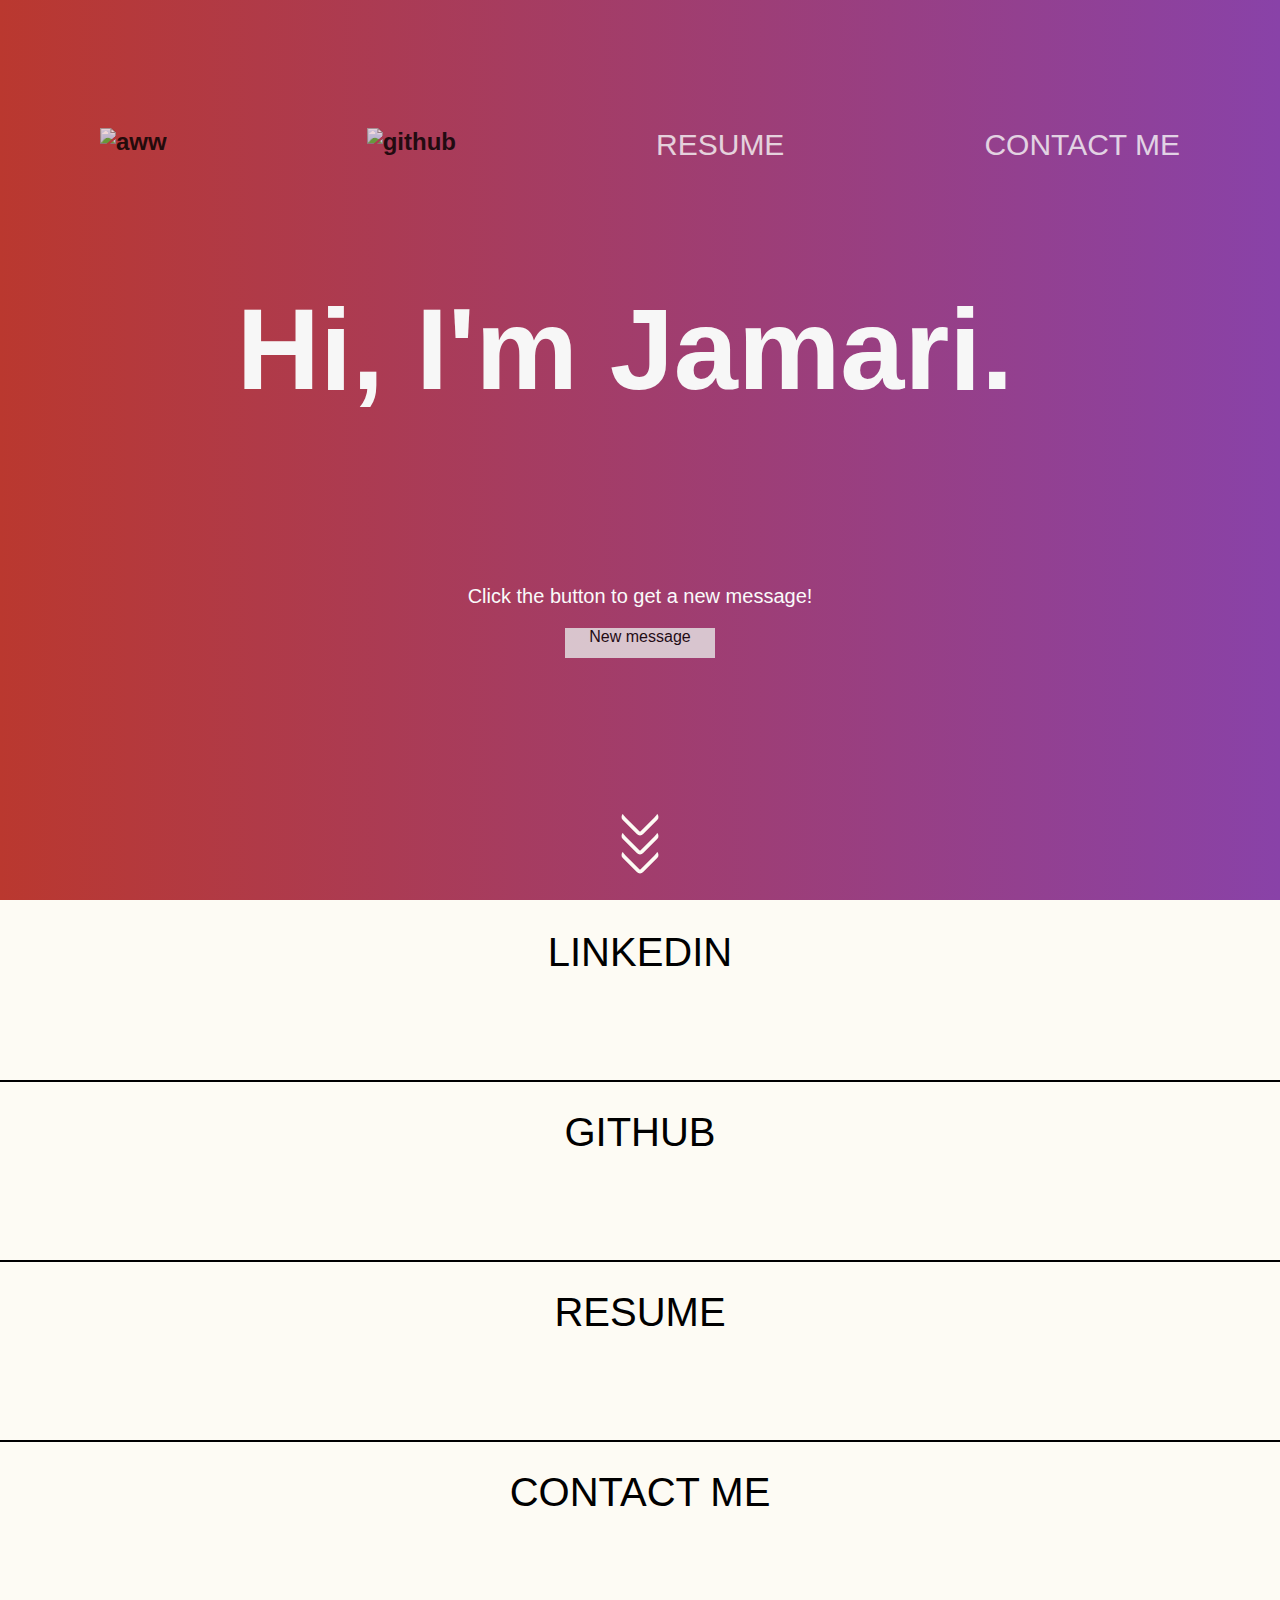
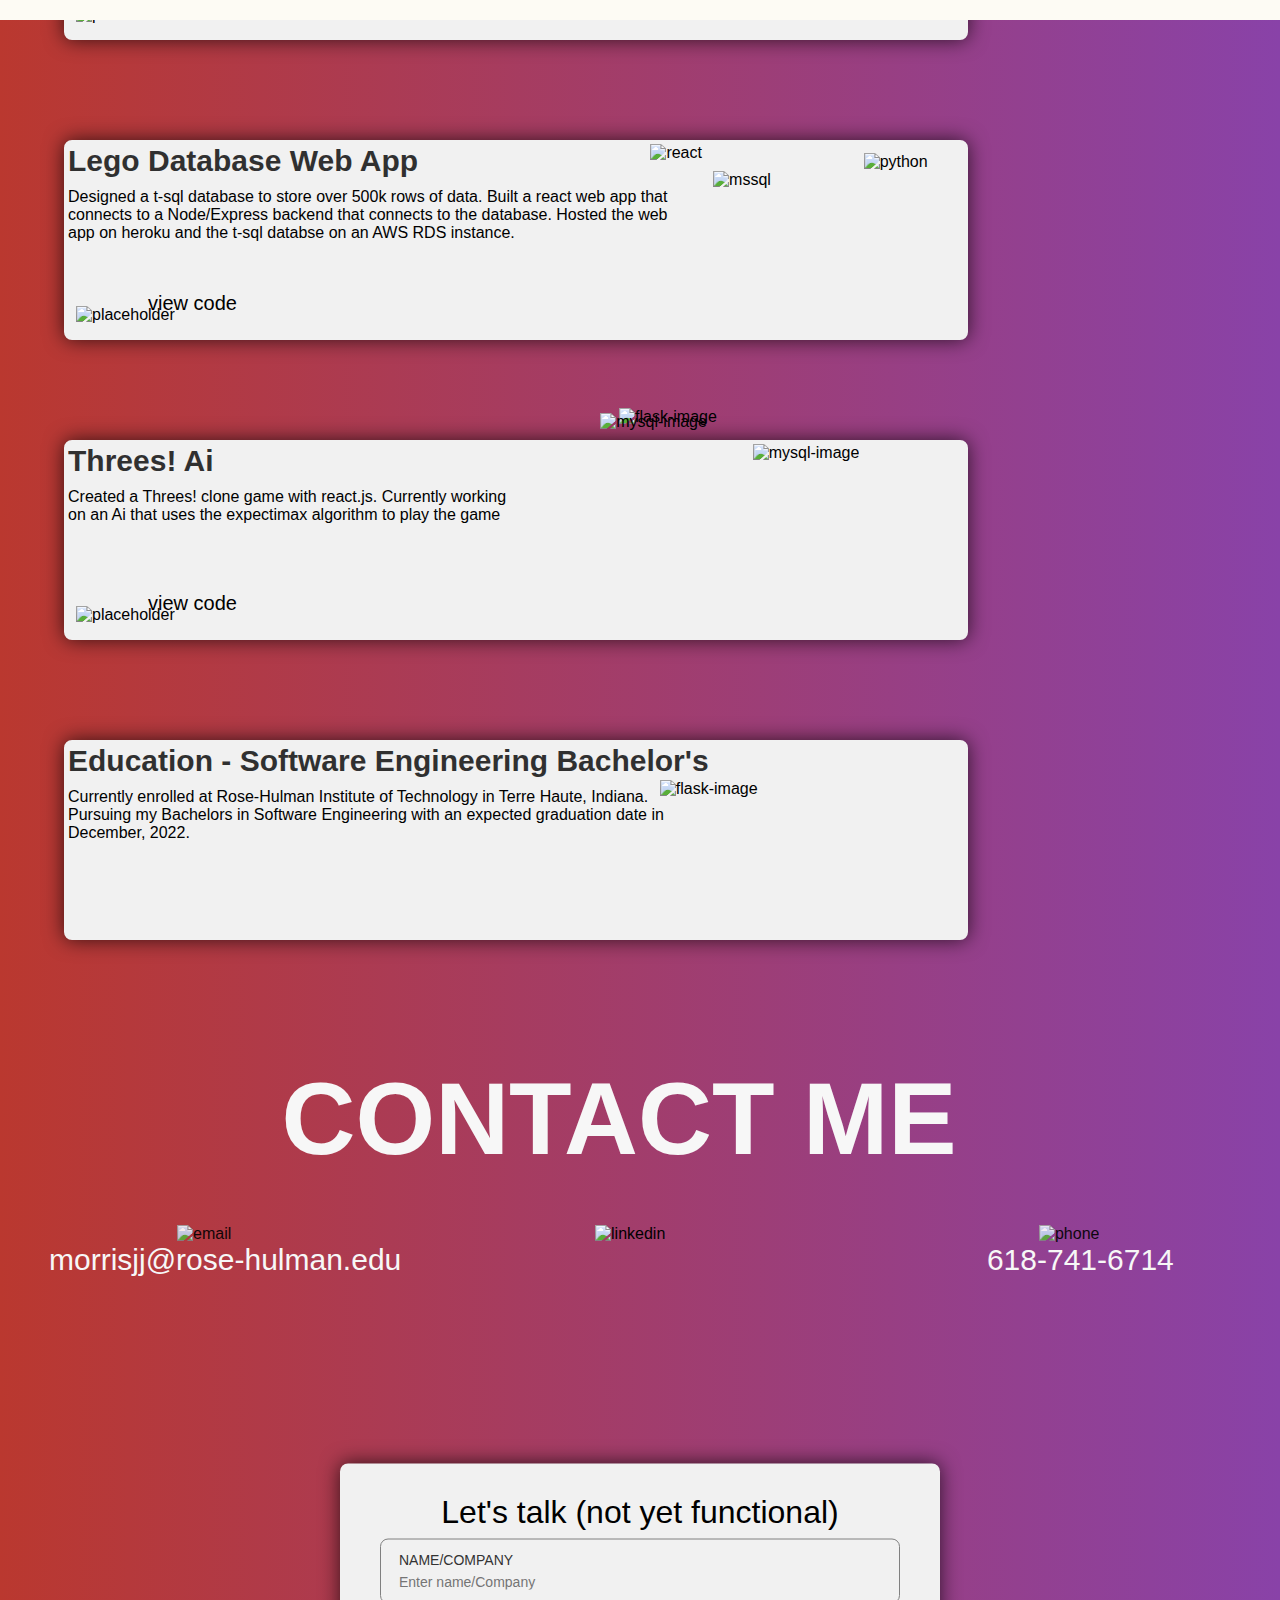
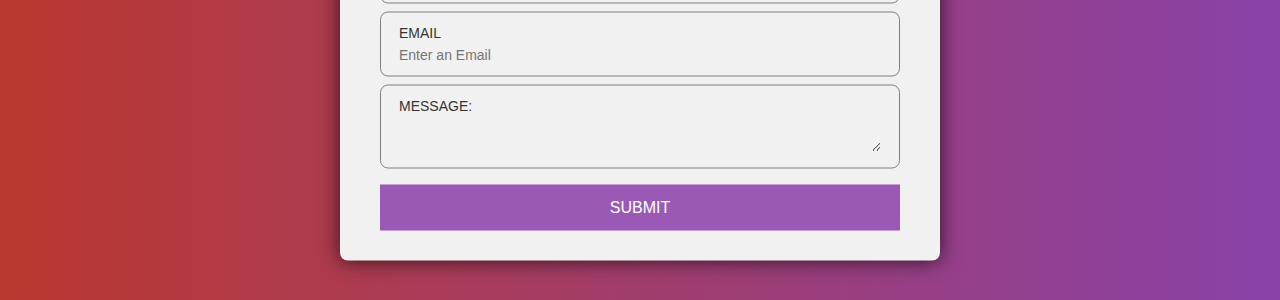
==== portfolio/src/main/webapp/index.html @ 1c82ca9f "Incomplete troubleshooting for js button" ====
<!DOCTYPE html>
<html lang="en">

<head>
    <meta charset="UTF-8">
    <meta name="viewport" content="width=device-width, initial-scale=1.0, shrink-to-fit=no">
    <link rel="stylesheet" href="styles.css">
    <script src="/scripts/floatingBoxAnimations.js" defer></script>
    <script src="scripts/randomMessage.js"></script>

    <title>Jamari Morrison</title>
</head>

<body>
    <div class="menu-btn">
        <div class="menu-btn__burger"></div>
    </div>
    <div class="nav-bar">
        <a href="https://www.linkedin.com/in/jamari-morrison-59247b194/">
            <div class="nav nav-linkedin">
                <h2>LINKEDIN</h2>
            </div>
        </a>
        <a href="https://github.com/RedCater">
            <div class="nav nav-github">
                <h2>GITHUB</h2>
            </div>
        </a>
        <a href="127.0.0.1:5500/CSSE232HW4">
            <div class="nav nav-resume">
                <h2>RESUME</h2>
            </div>
        </a>
        <a>
            <div class="nav nav-contact-me">
                <h2>CONTACT ME</h2>
            </div>
        </a>
        <div class="nav-line line-one"></div>
        <div class="nav-line line-two"></div>
        <div class="nav-line line-three"></div>
    </div>
    <div class="test-bar">
    </div>
    <h2 class="wrapper">
        <a href="https://www.linkedin.com/in/jamari-morrison-59247b194/" target="_blank"><img class="linkedin"
                src="/images/linkedin.png" alt="aww"></a>
        <a href="https://github.com/RedCater" target="_blank"><img class="github" src="/images/github.png" alt="github"></a>

        <a href="127.0.0.1:5500/CSSE232HW4"><span class="resume">RESUME</span></a>
        <a><span class="contactMe">CONTACT ME</span></a>
    </h2>

    <!-- Note: each list item is a floating box in the background -->
    <div class="animation-area">
        <div class="title">Hi, I'm Jamari.</div>
        <div  class="randomMessageDiv">
            <p id="random-message-txt" class="randomMessageTxt">Click the button to get a new message!</p> 
            <div class="randomMessageButton" onclick="randomizeMessage();">New message</div> 
        
        </div>

        <ul id="box-area">
            <li></li>
            <li></li>
            <li></li>
            <li></li>
            <li></li>
            <li></li>
            <li></li>
        </ul>
    </div>


    <div class="arrow">
        <span></span>
        <span></span>
        <span></span>

    </div>
    <div class="projects-title">What I've Done</div>
    <div class="projects">

        <div class="project project1">
            <div class="project-title">
                <h2>Lego Database Web App</h2>
            </div>
            <div class="project-text">
                Designed a t-sql database to store over 500k rows of data.
                Built a react web app that connects to a Node/Express backend that connects to the database.
                Hosted the web app on heroku and the t-sql databse on an AWS RDS instance.
            </div>


            <div class="project-code">
                <img class="proj1github" src="/images/black-github.png" alt="placeholder">
                <p>view code</p>
            </div>



            <div class="project1images">
                <img class="proj1react" src="/images/react-logo.png" alt="react">
                <img class="proj1mssql" src="/images/mssql-logo.png" alt="mssql">
                <img class="proj1python" src="/images/python-logo.png" alt="python">
            </div>
        </div>

        <div class="project project2">
            <div class="project-title">
                <h2>This Website!</h2>
            </div>
            <div class="project-text">
                Used HTML, CSS, and JavaScript to create this website's front-end from scratch,
                along with Python's Django framework for the website's back-end, and Heroku for hosting.
            </div>
            <a href="https://github.com/jamari-morrison/jamari-website">
                <div class="project-code">
                    <img class="proj1github" src="/images/black-github.png" alt="placeholder">
                    <p>view code</p>
                </div>
            </a>
            <div class="project2images">
                <img class="proj2django" src="/images/django-logo.png" alt="flask-image">
                <img class="proj2js" src="/images/js-logo.png" alt="mysql-image">
                <img class="proj2python" src="/images/python-logo.png" alt="python-image">
            </div>
        </div>

        <div class="project project3">
            <div class="project-title">
                <h2>Threes! Ai</h2>
            </div>
            <div class="project-text">
                Created a Threes! clone game with react.js.
                Currently working on an Ai that uses the expectimax algorithm to play the game
            </div>
            <div class="project-code">
                <img class="proj1github" src="/images/black-github.png" alt="placeholder">
                <p>view code</p>
            </div>
            <div class="project3images">
                <img class="proj3threes" src="/images/threes-logo.png" alt="flask-image">
                <img class="proj3tree" src="/images/tree.png" alt="mysql-image">
                <img class="proj3react" src="/images/react-logo.png" alt="mysql-image">
            </div>
        </div>

        <div class="project project4">
            <div class="project-title">
                <h2>Leidos Software Engineering Internship</h2>
            </div>
            <div class="project-text">
                Worked as a software engineering intern for Leidos, a govenment contractor,
                in Summer 2020. Developed code in java, python, and bash scirpt, created and
                managed technical documentaion, and worked with various software including Itential, CISCO NSO,
                and MongoDB.
            </div>
            <div class="project4images">
                <img class="proj4leidos" src="/images/leidos-logo.png" alt="flask-image">
            </div>
        </div>

        <div class="project project5">
            <div class="project-title">
                <h2>Education - Software Engineering Bachelor's</h2>
            </div>
            <div class="project-text">
                Currently enrolled at Rose-Hulman Institute of Technology in Terre Haute,
                Indiana. Pursuing my Bachelors in Software Engineering with an expected graduation
                date in December, 2022.
            </div>

            <div class="project5images">
                <img class="proj5rose" src="/images/rose-logo.png" alt="flask-image">
            </div>
        </div>




    </div>
    <div class="contact-me">
        <div class="contact-header">CONTACT ME</div>
        <div class="contact-images">
            <div class="email-div">
                <img class="email-icon" src="/images/email-icon.png" alt="email">
                <div class="email">morrisjj@rose-hulman.edu</div>
            </div>
            <a href="https://www.linkedin.com/in/jamari-morrison-59247b194/">
                <div class="linkedin-div">
                    <img class="linkedin-icon" src="/images/linkedin.png" alt="linkedin">
                    <div class="linkedin-text">My Linkedin!</div>

                </div>
            </a>
            <div class="phone-div">
                <img class="phone-icon" src="/images/phone-icon.png" alt="phone">
                <div class="phone">618-741-6714</div>
            </div>

        </div>



        <div class="contact-form">
            <div class="scroll-target"></div>
            <h1>Let's talk (not yet functional)</h1>
            <div class="txtb">
                <label>Name/Company</label>
                <input type="text" name="placeholderName" value="" placeholder="Enter name/Company">
            </div>

            <div class="txtb">
                <label>Email</label>
                <input type="text" name="placeholderName" value="" placeholder="Enter an Email">
            </div>

            <div class="txtb">
                <label>Message:</label>
                <textarea></textarea>
            </div>

            <a class="btn">Submit</a>

        </div>


    </div>
    <script src="/scripts/hamburgerMenu.js"></script>
    <script src="https://ajax.googleapis.com/ajax/libs/jquery/3.3.1/jquery.min.js"></script>
<script>
$(document).ready(function(){
  // Add smooth scrolling to all links
  $("a").on('click', function(event) {

    // Make sure this.hash has a value before overriding default behavior
    if (this.hash !== "") {
      // Prevent default anchor click behavior
      event.preventDefault();

      // Store hash
      var hash = this.hash;

      // Using jQuery's animate() method to add smooth page scroll
      // The optional number (800) specifies the number of milliseconds it takes to scroll to the specified area
      $('html, body').animate({
        scrollTop: $(hash).offset().top
      }, 800, function(){

        // Add hash (#) to URL when done scrolling (default click behavior)
        window.location.hash = hash;
      });
    } // End if
  });
});
</script>

</body>
---- portfolio/src/main/webapp/styles.css ----
/*
=============================
GENERAL SECTION
=============================
*/

*{
    margin: 0;
    padding: 0;
    
    --animation-time-two: 100s;
    --animation-time-three: 100s;
    --animation-time-four: 100s;
    --animation-time-five: 100s;
    --animation-time-six: 100s;
    --animation-time-seven: 100s;
    font-family: 'Segoe UI', Tahoma, Geneva, Verdana, sans-serif;
    
    
}


html {
    scroll-behavior: smooth;  
  }

body{
    margin: 0;
    padding: 0;
    background: linear-gradient(to left, #8942a8, #ba382f);
    overflow-y: scroll;
    overflow-x: hidden;
    width: 100vw;
    font-size: 100%;
  }
  h1{
    -webkit-user-select: none;       
    -moz-user-select: none; 
    -ms-user-select: none; 
    user-select: none; 
    white-space: nowrap;
    
  }
  a{
      z-index: 1;
      -webkit-user-select: none;       
    -moz-user-select: none; 
    -ms-user-select: none; 
    user-select: none; 
    text-decoration: none;
    color: black;
  }
  a:visited{
      text-decoration: none;
      color: black;
  }


  /*
=============================
RANDOM MESSAGE
=============================
*/
    .randomMessageDiv{
    position: absolute;  
    width: 100%;
    text-align: center;
    top:65vh;
      
  }

  .randomMessageButton{
    background-color: #e7e7e7; 
    color: black;
    width: 150px;
    height: 30px;
    opacity:0.80;
    margin:auto;
    margin-top: 20px;
    margin-bottom: 20px;
    text-align: center;
    font-weight: 500;
  }

  .randomMessageTxt{
    color:hsl(0, 0%, 98%);
    font-size: 20px;
    font-weight: 500;
  }


/*
=============================
HAMBURGER BUTTON (mobile only)
=============================
*/

  .menu-btn {
      z-index: 1;
    position: fixed;
    top: 0;
    left: 0;
    display: none;
    justify-content: center;
    align-items: center;
    width: 80px;
    height: 80px;
    cursor: pointer;
    transition: all .5s ease-in-out;
    /* border: 3px solid #fff; */
  }
  .menu-btn__burger {
    width: 50px;
    height: 6px;
    background: #fff;
    border-radius: 5px;
    transition: all .5s ease-in-out;
  }
  .menu-btn__burger::before,
  .menu-btn__burger::after {
    content: '';
    position: absolute;
    width: 50px;
    height: 6px;
    background: #fff;
    border-radius: 5px;
    transition: all .5s ease-in-out;
  }
  .menu-btn__burger::before {
    transform: translateY(-16px);
  }
  .menu-btn__burger::after {
    transform: translateY(16px);
  }
  /* ANIMATION */
  .menu-btn.open .menu-btn__burger {
    transform: translateX(-50px);
    background: transparent;
    box-shadow: none;
  }
  .menu-btn.open .menu-btn__burger::before {
    transform: rotate(45deg) translate(35px, -35px);
  }
  .menu-btn.open .menu-btn__burger::after {
    transform: rotate(-45deg) translate(35px, 35px);
  }
/*
=============================
NAV-BAR / LANDING VIEW
=============================
*/
  .nav-bar{
    z-index: 9999;
    position: fixed;
    height: 80vh;
    width: 100vw;
    top: 100vh;
    background-color: #fdfbf4;
    color: black;
    transition: all .5s ease-in-out;
  }

  h1{
    overflow-x: show;
  }
  .nav{
    
    position: absolute;
    width: 100vw;
    text-align: center;
    height: 25%;
    background-color: #fdfbf4;; 
    margin: 0;
    padding: 0;
    transition: all .5s ease-in-out;
    
  }
  .nav h2{
    font-size: 40px;
    font-weight: 200;
    margin-top: 30px;
  }
.nav-line{
  position: absolute;
  height: 2px;
  width: 100%;
  background-color: black;
  z-index: 2;
}

.line-one{
  top: 25%;
}
.line-two{
  top: 50%;
}
.line-three{
  top: 75%;
}

  .nav-github{
    top: 25%;
  }
  .nav-resume{
    top: 50%;
  }
  .nav-contact-me{
    top: 75%;
  }
  .nav-bar.seen{
    transform: translateY(-80vh);
  }

.email-phone-wrapper{
    width: 0;
    height: 0;
}

  .wrapper{
      
      justify-content: space-around;
      display: flex;
      top: 8rem;
      width: 100%;
      height: 40px;
      align-content: space-between;
      position: relative;

  }
  .linkedin{
      top: 0%;
      width: 35px;
      height: 35px;
      opacity: 0.8;
      z-index: 1;
      
  }
  .github{
      top: 0%;
    width: 35px;
    height: 35px;
    opacity: 0.8;
    
    z-index: 1;
    
}
  .resume{
    top: -10%;
    
    opacity: 0.8;
    color:hsl(0, 0%, 97%);
    font-size: 30px;
    font-family: 'Segoe UI', Tahoma, Geneva, Verdana, sans-serif;
    font-weight: 300;
    z-index: 1;
    

  }
  .contactMe{
      top: -10%;
      
    opacity: 0.8;
    color:hsl(0, 0%, 97%);
    font-size: 30px;
    font-family: 'Segoe UI', Tahoma, Geneva, Verdana, sans-serif;
    font-weight: 300;
    z-index: 1;
    

  }


  .title{
      position: relative;
      opacity: 1;
      color:hsl(0, 0%, 97%);
      width:63%;
      height: 15rem;
      font-weight: 700;
      margin-left: auto;
      margin-right: auto;
      overflow-x: visible;
      overflow-y: visible;
      top: 27%;
      left: 0; 
      right: 0;
      font-size: 9vw;
      font-family: Helvetica;
      display: flex;
      

  }

  .arrow{
      position: absolute;
      bottom: 17px;
      left: 50%;
      transform: translate(-50%,-50%);
      overflow-x: visible;
  }
  .arrow span{
      border-radius: 17%;
      display: block;
      width: 25px;
      height: 25px;
      border-bottom: 4px solid #fdfbf4;
      border-right: 4px solid #fdfbf4;
      transform: rotate(45deg);
      margin: -10px;
      animation: animate 3s infinite;
  }
  .arrow span:nth-child(2){
      animation-delay: -0.2s;
  }
  .arrow span:nth-child(3){
      animation-delay: -0.4s;
  }
  @keyframes animate {
      0%{
          opacity: 0;
          transform: rotate(45deg) translate(-20px,-20px);
      }
      50%{
          opacity: 1;
      }
      100%{
          opacity: 0;
          transform: rotate(45deg) translate(20px,20px);
      }
  }


/*
=============================
BACKGROUND ANIMATION
=============================
*/

  .animation-area{
    background: linear-gradient(to left, #8942a8, #ba382f);
    width: 100%;
    height: 100vh;
}

#box-area{
    position: absolute;
    top: 0;
    left: 0;
    width: 100%;
    height: 100%;
    overflow: hidden;
}

#box-area li{
    position: absolute;
    display: block;
    list-style: none;
    width: 25px;
    height: 25px;
    background: rgba(255, 255, 255, 0.2);
    animation: animate2 20s linear infinite;
    bottom: -150px;

}


#box-area li:nth-child(1){
    left:86%;
    width: 80px;
    height: 80px;
    animation-delay: 1s;
    animation-duration: 4s;
}

#box-area li:nth-child(2){
    left:12%;
    width: 30px;
    height: 30px;
    animation-delay: 1.5s;
    animation-duration: 6s;
}

#box-area li:nth-child(3){
    left:70%;
    width: 100px;
    height: 100px;
    animation-duration: 7s;
}

#box-area li:nth-child(4){
    left:42%;
    width: 150px;
    height: 150px;
    animation-delay: 0s;
    animation-duration: 6s;
}

#box-area li:nth-child(5){
    left:65%;
    width: 40px;
    height: 40px;
    animation-delay: 2s;
    animation-duration: 4s;

}

#box-area li:nth-child(6){
    left:15%;
    width: 110px;
    height: 110px;
    animation-delay: 1.5s;
    animation-duration: 5s;

}

@keyframes animate2{
    0%{
        transform: translateY(0) rotate(0deg);
        opacity: 1;
    }

    100%{
        transform: translateY(-800px) rotate(360deg);
        opacity: 0;
    }
}

/*
=============================
PROJECTS SECTION
=============================
*/
.projects{
    top:0;
    width: 100%;
    height:1000px;
    color: black;
    background-color: linear-gradient(to left, #8942a8, #ba382f);
    position: relative;
    display: flex;
    flex-direction: column;
    
    
}

.projects-title{
      position: relative;
      opacity: 1;
      color:hsl(0, 0%, 97%);
      width:44%;
      height: 0vh;
      margin-left: auto;
      margin-right: auto;
      overflow-x: visible;
      overflow-y: visible;
      top: 0%;
      left: 0; 
      right: 0;
      font-size: 6vw;
      font-weight: 700;
      font-family: Helvetica;
      display: flex;
    
}




.project{
    position: relative;
    left: 5%;
    width: 70%;
    height: 200px;
    border: 4px solid;
    background: #f1f1f1;
    border-color: #f1f1f1;
    border-radius: 8px;
    display: inline-block;
    min-width: 640px;
    box-shadow: 0 0 20px #000000b3;
    
    color: black;
    
}

.scroll-target{
    position: relative;
    top: calc(20vh + 60px)
}

.test-bar{
    background: #8c529e;
    position: absolute;
    width: 100%;
    height: 1.5px;
    left: 0%;
    top: 100vh;
    opacity:0.8;
    
}

.project h2{
    color: black;
    opacity: 0.8;
    font-size: 30px;
}

.project1 h2{
    position: relative;
    left: 0%;
    top: -5%;
}

.project-text{
    width: 70%;
    top: 5%;
    position: relative;
    padding-bottom: 0;
}
.project-code{
    position: absolute;
    left: 5rem;
    top:  130px;
    
    
}


.project1images{
    position: absolute;
    width:35%;
    height: 95%;
    top: 0%;
    left: 65%;
    
}
.proj1react{
    position: absolute;
    left: 0%;
    width: 43%;
    height: 65%;
    top: 0%;
}
.proj1mssql{
    position: absolute;
    left: 20%;
    width: 50%;
    height: 90%;
    top:15%;
}
.proj1python{
    position: absolute;
    left: 68%;
    width: 30%;
    height: 50%;
    top: 5%;
}

.proj1github{
    position: relative;
    left: -4.5rem;
    top: 2rem;
    width: 30px;
    height: 30px;
}

.project p{
    position: relative;
    
    font-size: 20px;
    -webkit-user-select: none;         
    -moz-user-select: none; 
    -ms-user-select: none; 
    user-select: none; 
}
.project1{
    top: 800px;  
}




.project2{
    top: 300px;
}
.project3{
    top: 700px;
}
.project4{
    top: -400px;
}
.project5{
    top: 600px;
}

.project2images{
    position: absolute;
    width:35%;
    height: 95%;
    top: 0%;
    left: 65%;
    
}

.project3images{
    position: absolute;
    width:35%;
    height: 95%;
    top: 0%;
    left: 65%;
    
    
}

.project4images{
    position: absolute;
    width:35%;
    height: 95%;
    top: 0%;
    left: 65%;
    
    
}

.project5images{
    position: absolute;
    width:35%;
    height: 95%;
    top: 0%;
    left: 65%;
    
}

.proj2django{
    width: 80%;
    height: 50%;
    position: relative;
    top: 0;
    left: 20%;

}

.proj2js{
    width: 30%;
    height: 50%;
    left: 60%;
    position: relative;
}

.proj2python{
    width: 30%;
    height: 40%;
    left: -20%;
    position: relative;
}

.proj3threes{
    width: 25%;
    height: 50%;
    position: relative;
    left: -10%;
    top: -20%;
}

.proj3tree{
    width: 70%;
    height: 75%;
    right: -0%;
    bottom: 0%;
    position: relative;
    
}

.project3 .project-text{
    width: 50%;
}
.proj3react{
    width: 50%;
    height: 60%;
    position: relative;
    left: -16%;
    top:-27%;
}

.proj4leidos{
    width: 85%;
    height: 40%;
    position: relative;
    left: 15%;
    top: 30%;
}
.proj5rose{
    position: relative;
    left: 3%;
    top: 20%;
}


/*
=============================
CONTANT ME SECTION
=============================
*/
.contact-me{
    position: absolute;
    top: calc(100vh + 1800px);
    height: 800px;
    width: 100%;
}

.email {
    
    font-size: 30px;
    position: relative;
    color:hsl(0, 0%, 97%);
    font-weight: 400;
}


.phone{
    text-align: left;
    
    color:hsl(0, 0%, 97%);
    font-weight: 400;
    font-size: 30px;
    

}

.contact-form{
    /*z-index: 1001;*/
    width: 85%;
    max-width: 600px;
    background: #f1f1f1;
    position: relative;
    top: 10%;
    left: 50%;
    transform: translate(-50%, 50%);
    padding: 30px 40px;
    box-sizing: border-box;
    border-radius: 8px;
    text-align: center;
    box-shadow: 0 0 20px #000000b3;
    font-family: serif;
    margin-bottom: 100px;
}

.contact-form h1{
    margin-top: 0;
    font-weight: 200;
}

.txtb{
    border: 1px solid grey;
    margin: 8px 0;
    padding: 12px 18px;
    border-radius: 8px;
}

.txtb label{
    display: block;
    text-align: left;
    color: #333;
    text-transform: uppercase;
    font-size: 14px;
}

.txtb input, .txtb textarea{
    width: 100%;
    border: none;
    background: none;
    outline: none;
    font-size: 14px;
    margin-top: 6px;
}

.btn{
    display: inline-block;
    background: #9b59b6;
    padding: 14px 0;
    color: white;
    text-transform: uppercase;
    cursor: pointer;
    margin-top: 8px;
    width: 100%;

}



.contact-header{
      position: relative;
      opacity: 1;
      color:hsl(0, 0%, 97%);
      width:56%;
      height: 5vh;
      margin-left: auto;
      margin-right: auto;
      overflow-x: visible;
      overflow-y: visible;
        margin-top: 0;
        padding-top: 0;
      top: -5%;
      left: 0; 
      right: 0;
      font-size: 8vw;
      font-weight:700;
      font-family: Helvetica;
      display: flex;

}



.linkedin-text{
    opacity: 0;
}
.contact-images{
    justify-content: space-around;
      display: flex;
      top: 5rem;
      width: 100%;
      height: 40px;
      align-content: space-between;
      position: relative;
    
}
.email-div{
    
    width: 64px;
    text-overflow: nowrap;
    height: 3rem;
    white-space: nowrap;
}
.phone-div{
    width: 64px;
    text-overflow: nowrap;
    height: 3rem;
    white-space: nowrap;
}
.email-icon{
    width: 64px;
    height: 64px;
    position: relative;
    opacity: 0.9;
}
.contact-linkedin{
    width: 64px;
    height: 64px;
    
    position: relative;
    opacity: 0.9;
    padding: 0;
    margin: 0;
    
}

.phone-icon{
    width: 64px;
    height: 64px;
    position: relative;
    opacity: 0.9;

}

.email{
    text-align: center;
    left: -8rem;
    position: relative;
    
}

.phone{
    text-align: center;
    left: -3.25rem;
    position: relative;
}



/*
=============================
MOBILE SECTION (vertical view)
=============================
*/
@media only screen and (max-width: 600px){

    .wrapper{
        display: none;
    }
    .body{
        transform: scale(0.1);
        transform-origin: 0 0;
    }

    /*
    =============================
    PROJECTS SECTION
    =============================
    */
    .projects-title{
        font-size: 7vw;
        width:50vw;
        height: 5vh;
        top: 5vh;
    }
    
    .project1{
        top: 800px;
        position: absolute;
        height: 500px;
        border: 4px solid;
        background: #f1f1f1;
        border-color: #f1f1f1;
        box-shadow: 0 0 20px #000000b3;
        color: black;
        width: 85%;
        left: 50%;
        transform: translate(-50%, 50%);
        padding: 30px 40px;
        box-sizing: border-box;
        border-radius: 8px;
        text-align: center;
        box-shadow: 0 0 20px #000000b3;
        min-width: 0;
        
    }
    .project h2{
        font-size: calc(5vw + 10px);
    }
    .project2{
        top: 350px;
        position: absolute;
        height: 430px;
        border: 4px solid;
        background: #f1f1f1;
        border-color: #f1f1f1;
        box-shadow: 0 0 20px #000000b3;
        color: black;
        width: 85%;
        left: 50%;
        transform: translate(-50%, 50%);
        padding: 30px 40px;
        box-sizing: border-box;
        border-radius: 8px;
        text-align: center;
        box-shadow: 0 0 20px #000000b3;
        min-width: 0;
        
    }

    .project3{
        top: 1406px;
        position: absolute;
        height: 430px;
        border: 4px solid;
        background: #f1f1f1;
        border-color: #f1f1f1;
        box-shadow: 0 0 20px #000000b3;
        color: black;
        width: 85%;
        left: 50%;
        transform: translate(-50%, 50%);
        padding: 30px 40px;
        box-sizing: border-box;
        border-radius: 8px;
        text-align: center;
        box-shadow: 0 0 20px #000000b3;
        min-width: 0;
        
    }

    .project4{
        top: -130px;
        position: absolute;
        height: 430px;
        border: 4px solid;
        background: #f1f1f1;
        border-color: #f1f1f1;
        box-shadow: 0 0 20px #000000b3;
        color: black;
        width: 85%;
        left: 50%;
        transform: translate(-50%, 50%);
        padding: 30px 40px;
        box-sizing: border-box;
        border-radius: 8px;
        text-align: center;
        box-shadow: 0 0 20px #000000b3;
        min-width: 0;
        
    }

    .project5{
        top: 1900px;
        position: absolute;
        height: 430px;
        border: 4px solid;
        background: #f1f1f1;
        border-color: #f1f1f1;
        box-shadow: 0 0 20px #000000b3;
        color: black;
        width: 85%;
        left: 50%;
        transform: translate(-50%, 50%);
        padding: 30px 40px;
        box-sizing: border-box;
        border-radius: 8px;
        text-align: center;
        box-shadow: 0 0 20px #000000b3;
        min-width: 0;
        
    }

    .project-title{
        top: -10px;
        position: relative;
    }

    .project1images{
        position: relative;
        left: 0;
        width: calc(100% + 8vw);
        height: calc(30% + 3vw);
        top: -2rem 
    }
    .project2images{
        position: relative;
        left: -30%;
        width: calc(100% + 8vw);
        height: calc(30% + 3vw);
        top: -2rem 
    }
    .project3images{
        position: relative;
        left: 0%;
        max-width: 300px;
        width: calc(100% + 8vw);
        height: calc(30% + 3vw);
        top: -3rem 
    }
    .project4images{
        position: relative;
        left: -20%;
        max-width: 300px;
        width: calc(100% + 8vw);
        height: calc(30% + 3vw);
        top: -5rem 
    }
    .project5images{
        position: relative;
        left: 0%;
        max-width: 300px;
        width: calc(100% + 8vw);
        height: calc(30% + 3vw);
        top: -1.2rem 
    }
    .proj4leidos{
        top: 100%;
    }
    .project3 .project-code{
        top: 130px;
        
    }
    .project4 .project-code{
        top: 38px;
        
    }
    .project-text{
        position: relative;
        text-align: justify;
        width: 125%;
        max-width: 375px;
        left: -10%;  
        top: 0; 
        font-size: calc(8px + 1.5vw);
    }
    .project3 .project-text{
        width: 125%;
    }
    .project-code{
        position: relative;
        top: 9rem;
        left: -6vw;
    }

    

    /*
    =============================
    CONTACT ME SECTION
    =============================
    */
    .contact-me{
        top: calc(100vh + 2800px);
    }



    .contact-images{
            
          display: flex;
          flex-direction: column;
          top: 5rem;
          width: 280px;
          height: 10px;
            margin-left: auto;
            margin-right: auto;          
          position: relative;
          
        
    }
    .email-div{
        top: 0px;
        width: 50%;
        height: 40%;
        text-overflow: nowrap;
        
        white-space: nowrap;
        position: relative;
    }
    .phone-div{
        width: 64px;
        text-overflow: nowrap;
        height: 3rem;
        white-space: nowrap;
        top: 1px;
        left: 30px;
    }
    .linkedin-div{
        position: relative;
        width: 64px;
        width: 64px;
        text-overflow: nowrap;
        height: 3rem;
        white-space: nowrap;
        top: 95px;
        left: 0px;
    }
    .linkedin-icon{
        left:0;
        width: 35px;
        height: 35px;
        position: relative;
        opacity: 0.9;
    }

    .linkedin-text{
        opacity: 1;
        text-align: left;
        left: 0;
        top: 0;
        color:hsl(0, 0%, 97%);
        font-weight: 400;
        font-size: 20px;
        position: relative;
        top: -36px;
        left: 41px;
    }

    .email-icon{
        left:0;
        width: 35px;
        height: 35px;
        position: relative;
        opacity: 0.9;
        
    }
    .contact-linkedin{
        width: 12vw;
        height: 12vw;
        top: 150px;
        left: -18vw;
        position: relative;
        opacity: 0.9;
        padding: 0;
        margin: 0;
        
    }
    
    .phone-icon{
        left: 0;
        width: 35px;
        height: 35px;
        top: 0px;
        position: relative;
        opacity: 0.9;
        
    
    }
    
    .email {
        left: 40px;
        top: -36px;
        font-size: 18px;
        position: relative;
        color:hsl(0, 0%, 97%);
        font-weight: 400;
    }
    
    
    .phone{
        text-align: left;
        left: 40px;
        top: -36px;
        color:hsl(0, 0%, 97%);
        font-weight: 400;
        font-size: 20px;
        
    
    }

    .phone-div a{
        color:hsl(0, 0%, 97%);
    }

    .phone-div a:visited{
        color:hsl(0, 0%, 97%);
    }

    .projects{
        height: 2000px;
    }

    .menu-btn{
        display: flex;
    }

    .nav-bar{
        top: 100vh;
    }

    .scroll-target{
        top: calc(50% + 70vh);
    }
    .contact-form{
        top: -0px;

    }

    
}
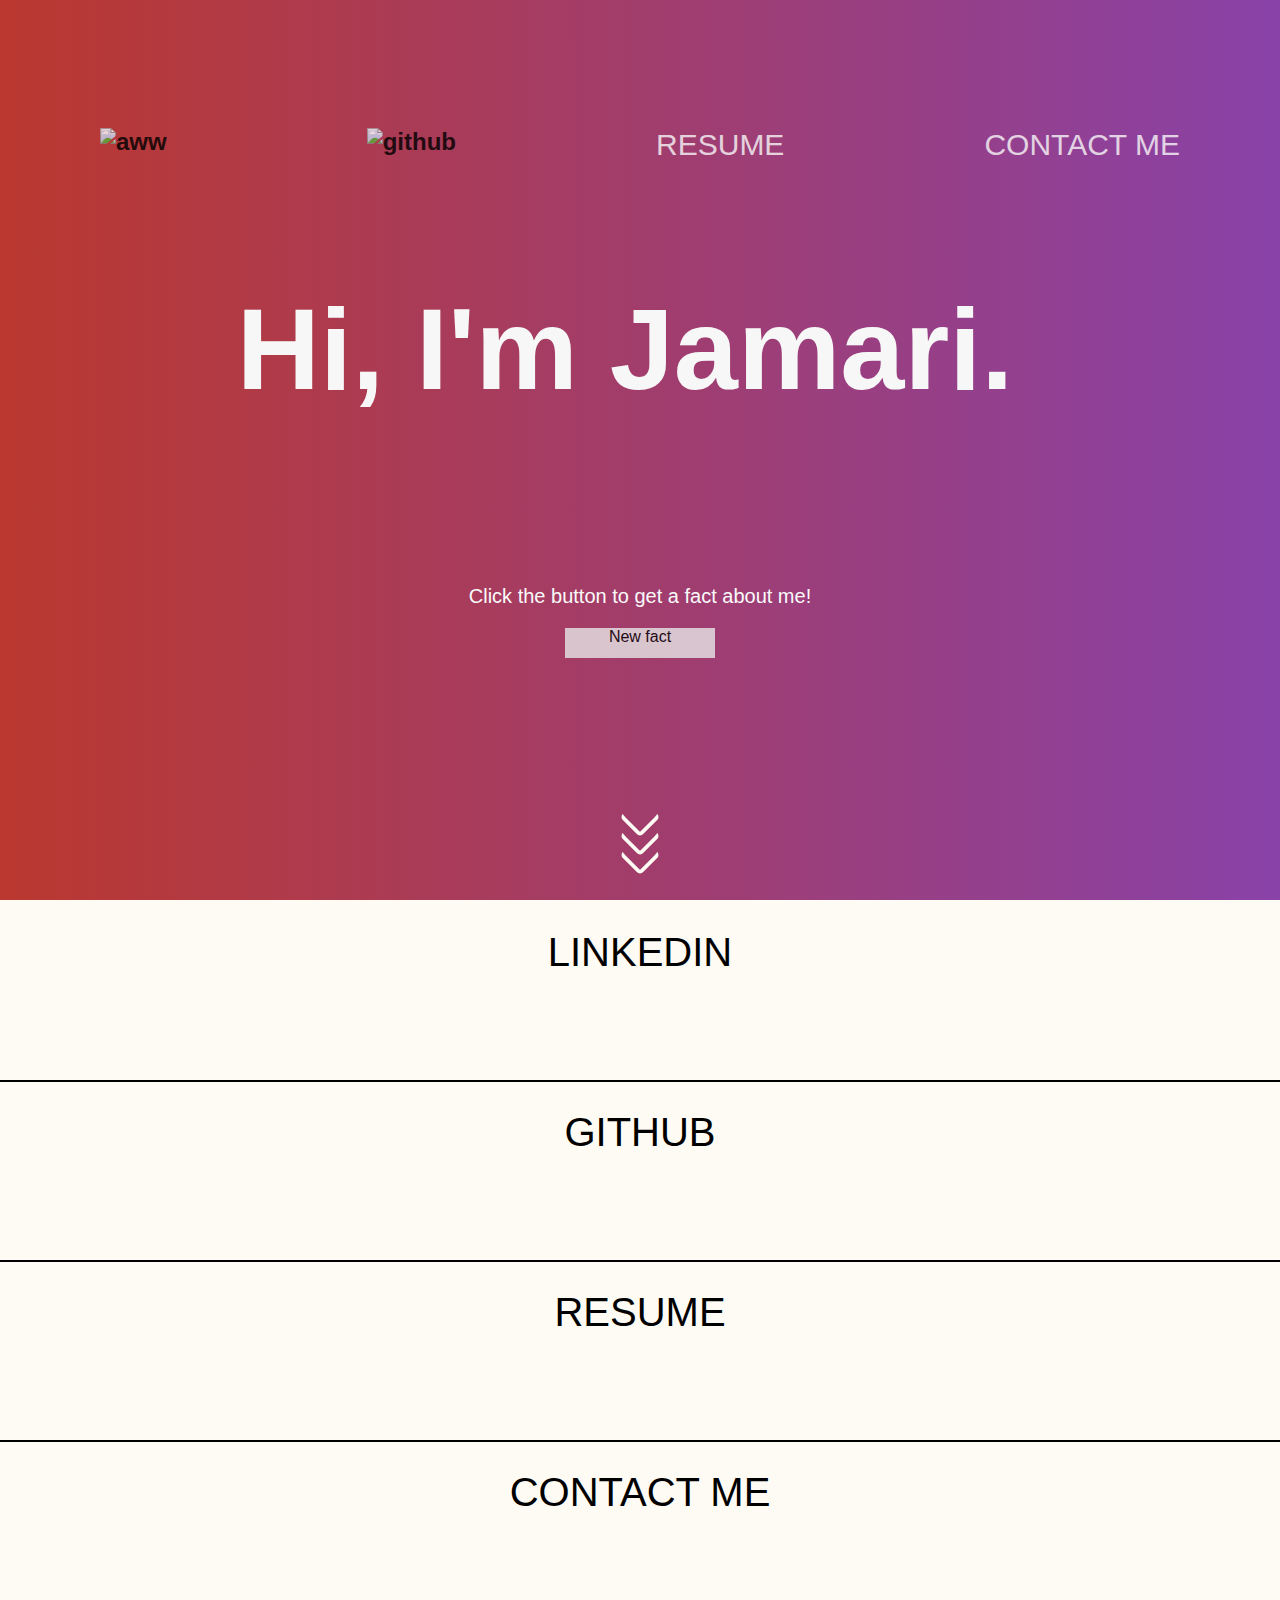
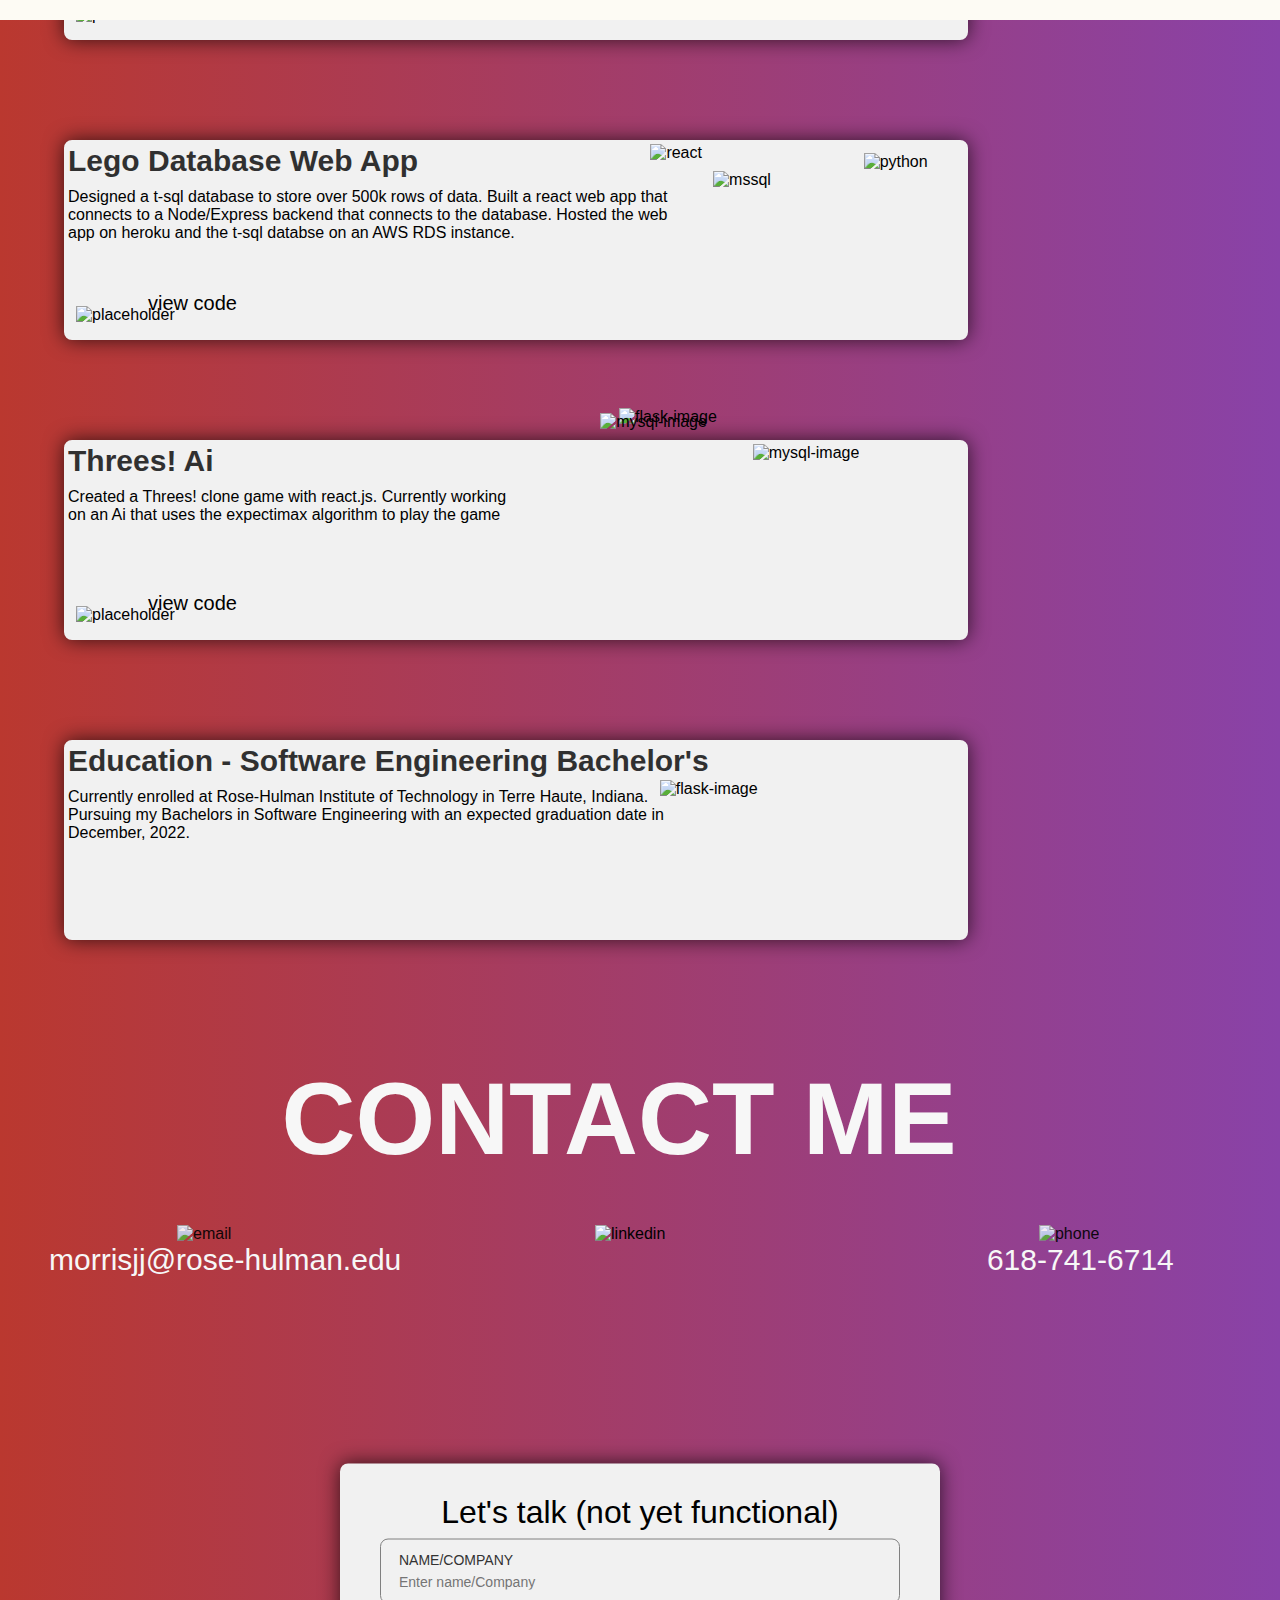
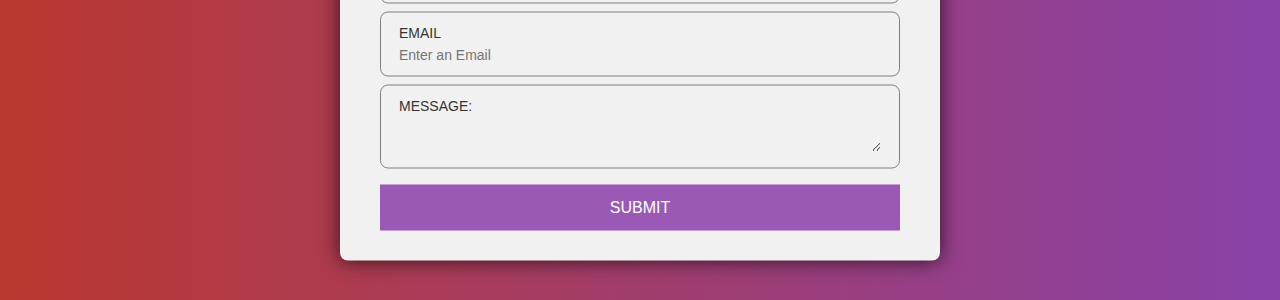
==== commit 6e5a09ef: "Migrate random message selection frim server-side to client side" ====
--- a/portfolio/src/main/webapp/index.html
+++ b/portfolio/src/main/webapp/index.html
@@ -6,12 +6,15 @@
     <meta name="viewport" content="width=device-width, initial-scale=1.0, shrink-to-fit=no">
     <link rel="stylesheet" href="styles.css">
     <script src="/scripts/floatingBoxAnimations.js" defer></script>
-    <script src="scripts/randomMessage.js"></script>
+    <script src="/scripts/randomMessage.js" defer></script>
+    
+
 
     <title>Jamari Morrison</title>
 </head>
 
 <body>
+
     <div class="menu-btn">
         <div class="menu-btn__burger"></div>
     </div>
@@ -55,9 +58,9 @@
     <div class="animation-area">
         <div class="title">Hi, I'm Jamari.</div>
         <div  class="randomMessageDiv">
-            <p id="random-message-txt" class="randomMessageTxt">Click the button to get a new message!</p> 
-            <div class="randomMessageButton" onclick="randomizeMessage();">New message</div> 
-        
+            <p id="random-message-txt" class="randomMessageTxt">Click the button to get a fact about me!</p> 
+                                    <div class="randomMessageButton" id="random-message-btn">New fact</div> 
+
         </div>
 
         <ul id="box-area">
@@ -256,4 +259,4 @@
 });
 </script>
 
-</body>+</body>
--- a/portfolio/src/main/webapp/styles.css
+++ b/portfolio/src/main/webapp/styles.css
@@ -80,6 +80,9 @@
     margin-bottom: 20px;
     text-align: center;
     font-weight: 500;
+    z-index:100000000 ; 
+    position:relative;
+    user-select: none;
   }
 
   .randomMessageTxt{
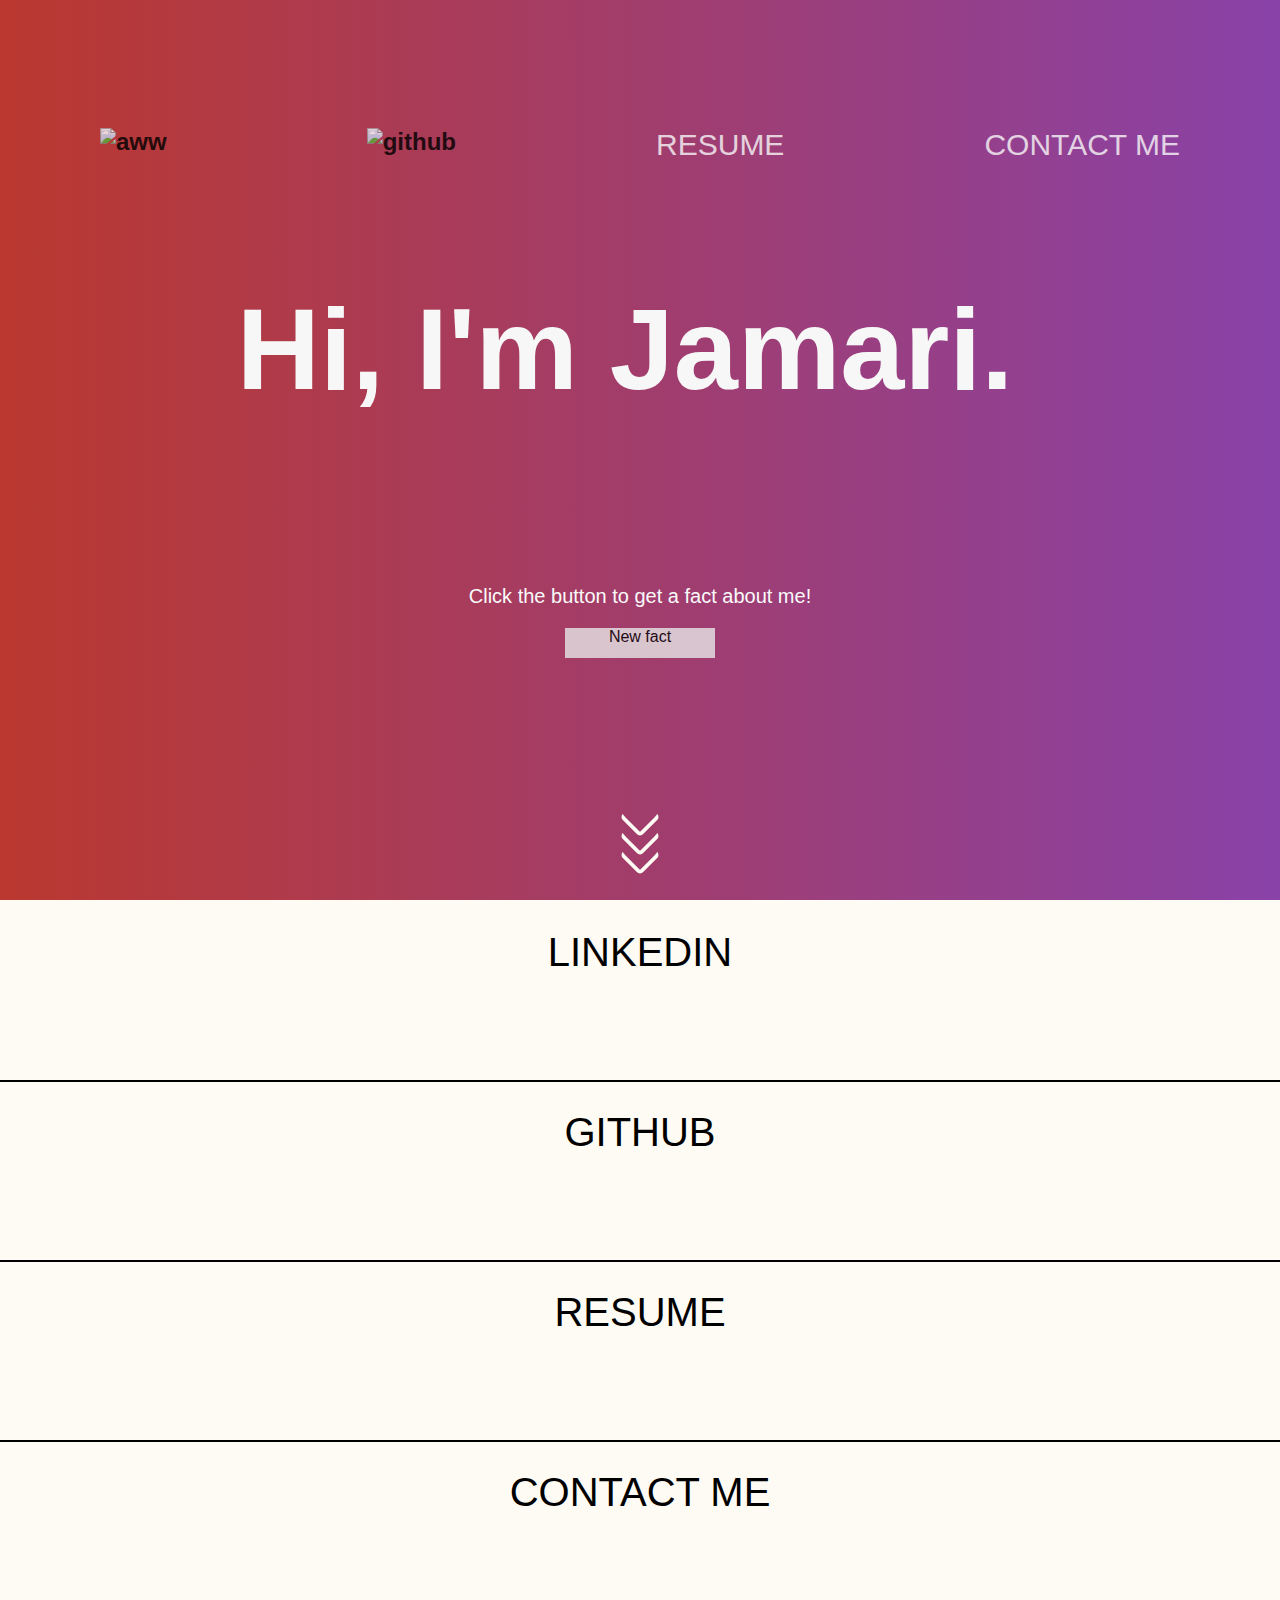
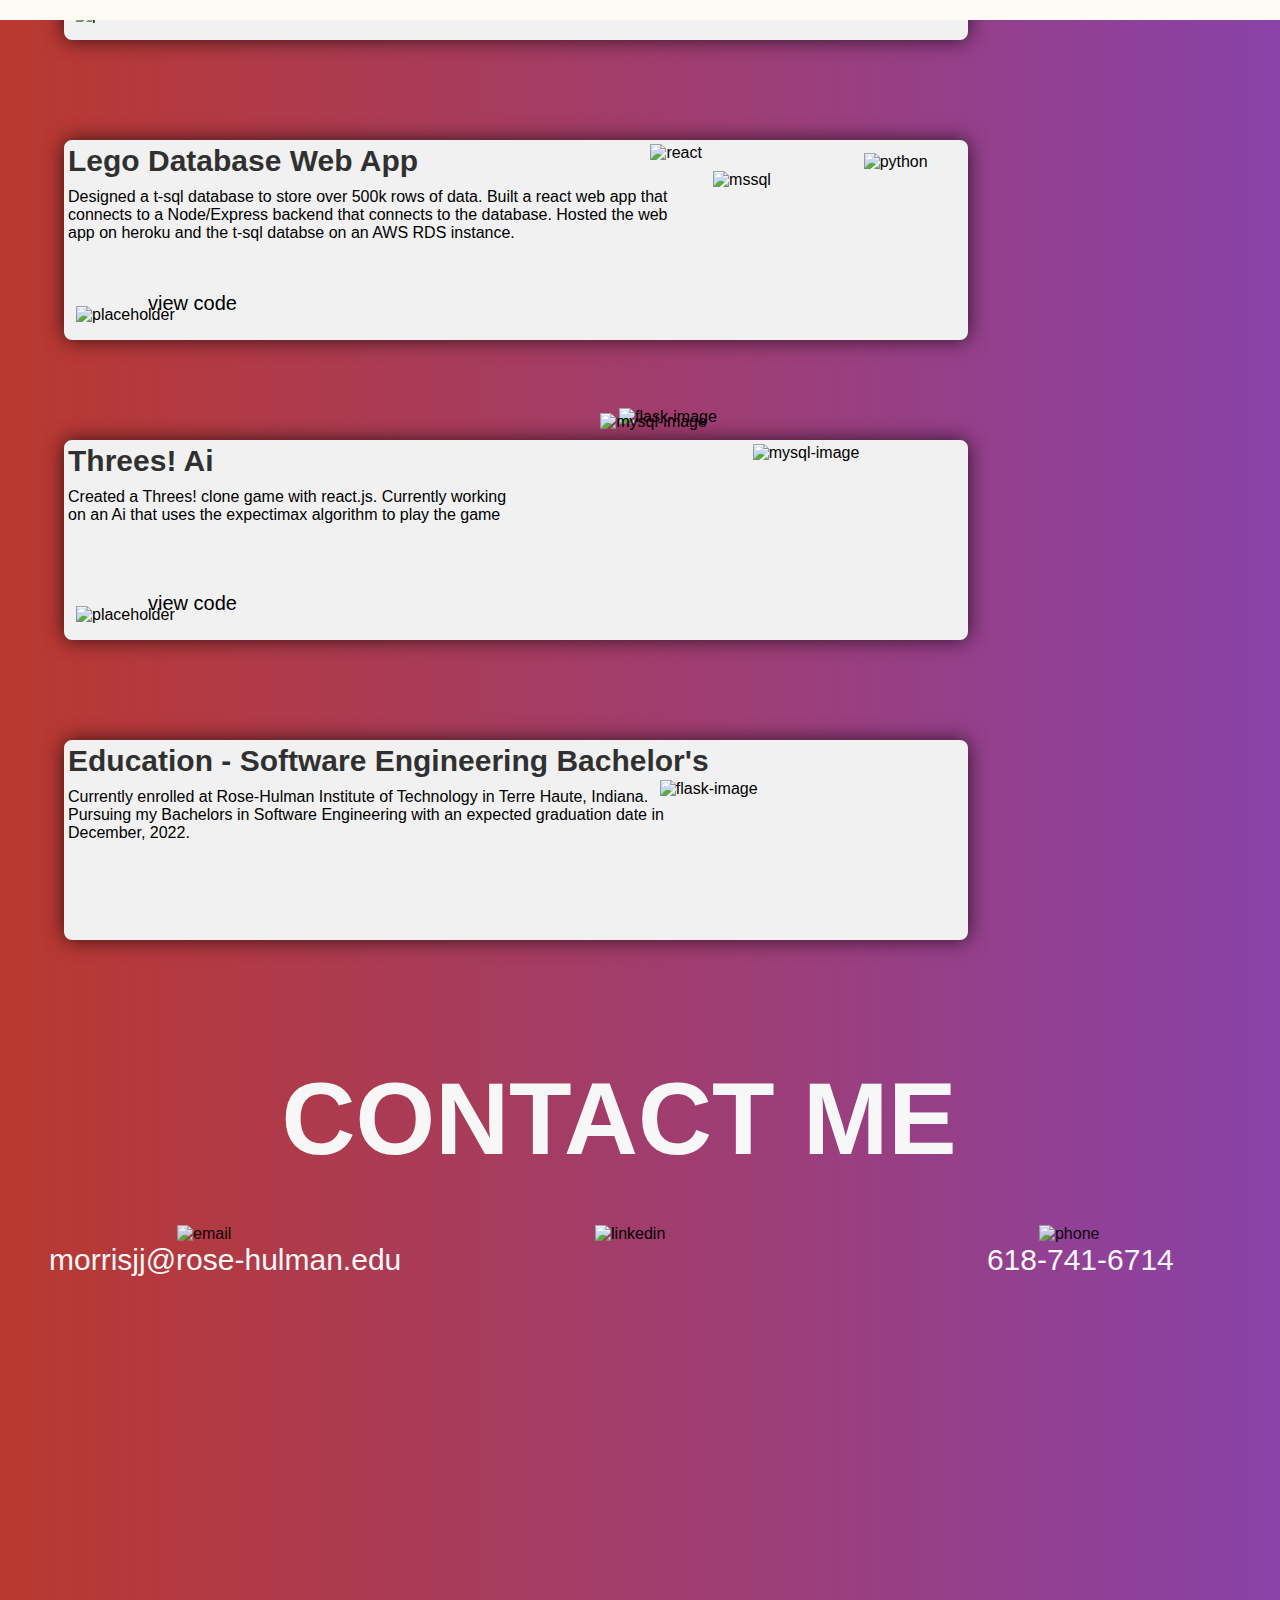
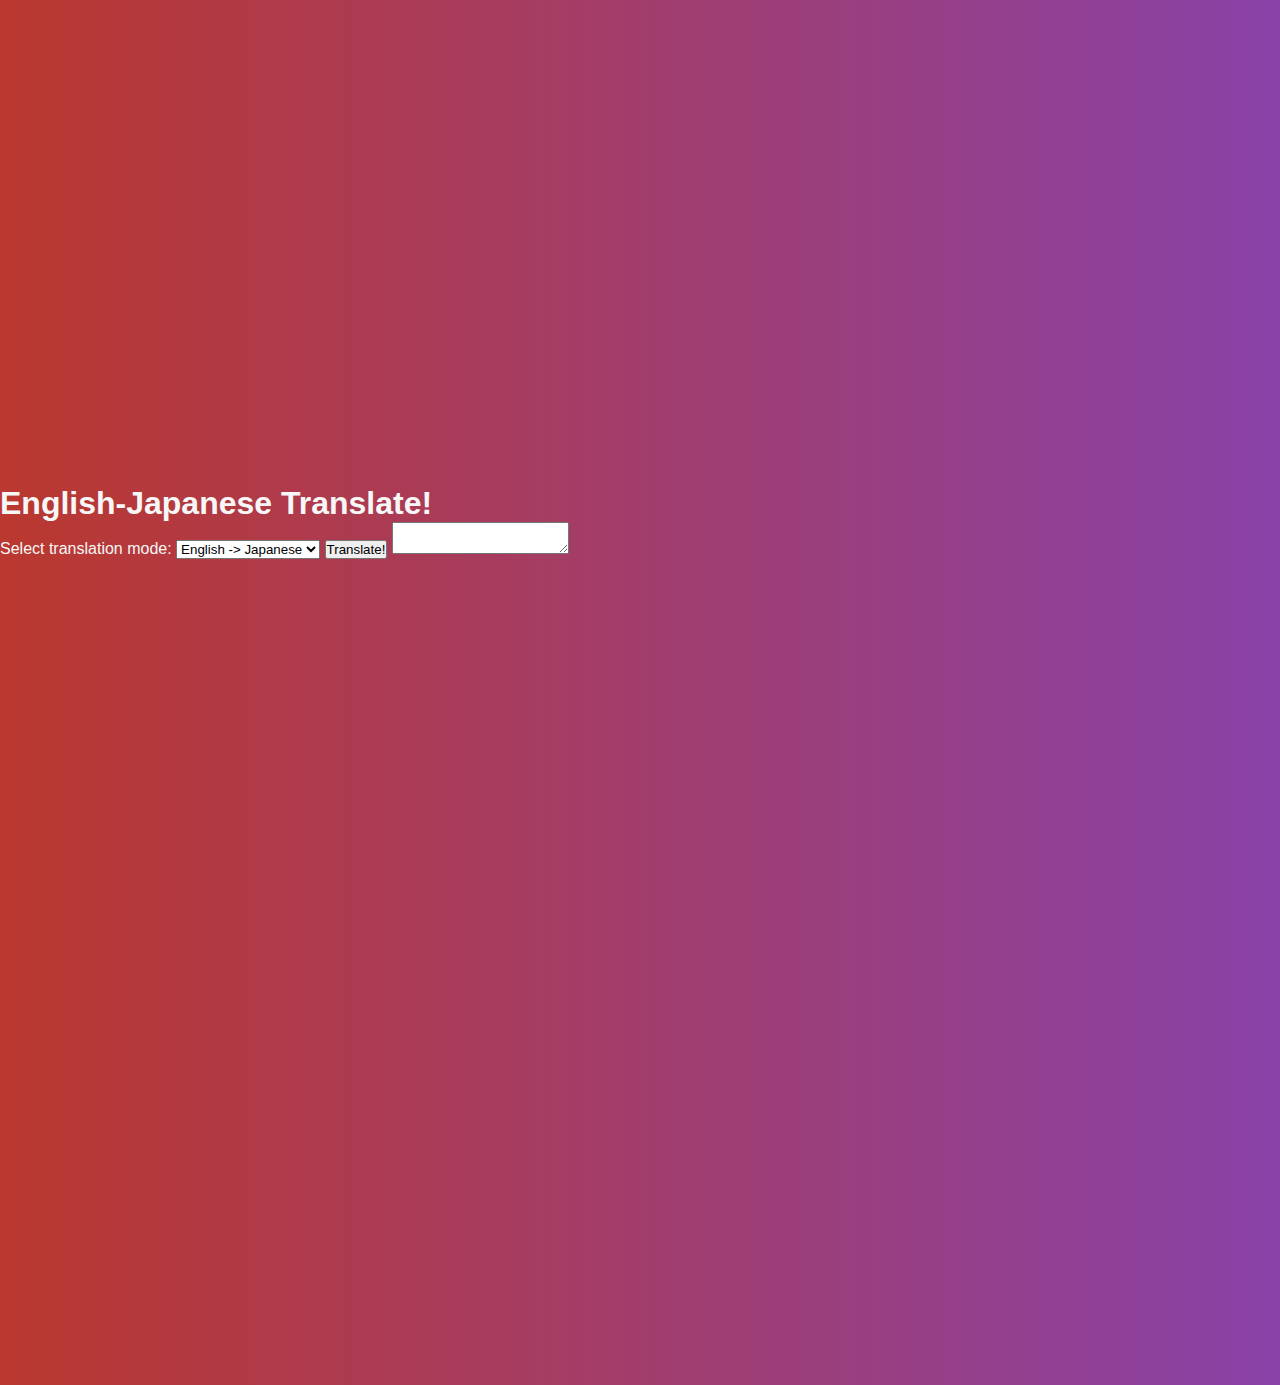
==== commit 334a3f5b: "implement first draft of english-japanese translation tool" ====
--- a/portfolio/src/main/webapp/index.html
+++ b/portfolio/src/main/webapp/index.html
@@ -7,7 +7,8 @@
     <link rel="stylesheet" href="styles.css">
     <script src="/scripts/floatingBoxAnimations.js" defer></script>
     <script src="/scripts/randomMessage.js" defer></script>
-    
+    <script src="/scripts/Translate.js" defer></script>
+
 
 
     <title>Jamari Morrison</title>
@@ -48,7 +49,8 @@
     <h2 class="wrapper">
         <a href="https://www.linkedin.com/in/jamari-morrison-59247b194/" target="_blank"><img class="linkedin"
                 src="/images/linkedin.png" alt="aww"></a>
-        <a href="https://github.com/RedCater" target="_blank"><img class="github" src="/images/github.png" alt="github"></a>
+        <a href="https://github.com/RedCater" target="_blank"><img class="github" src="/images/github.png"
+                alt="github"></a>
 
         <a href="127.0.0.1:5500/CSSE232HW4"><span class="resume">RESUME</span></a>
         <a><span class="contactMe">CONTACT ME</span></a>
@@ -57,10 +59,9 @@
     <!-- Note: each list item is a floating box in the background -->
     <div class="animation-area">
         <div class="title">Hi, I'm Jamari.</div>
-        <div  class="randomMessageDiv">
-            <p id="random-message-txt" class="randomMessageTxt">Click the button to get a fact about me!</p> 
-                                    <div class="randomMessageButton" id="random-message-btn">New fact</div> 
-
+        <div class="randomMessageDiv">
+            <p id="random-message-txt" class="randomMessageTxt">Click the button to get a fact about me!</p>
+            <div class="randomMessageButton" id="random-message-btn">New fact</div>
         </div>
 
         <ul id="box-area">
@@ -205,18 +206,34 @@
         </div>
 
 
-
+        <div class="translation-area">
+            <h1 class="translation-header">English-Japanese Translate!</h1>
+
+            <label for="select-language">Select translation mode:</label>
+            <select name="select-language" id="select-language">
+                <option value="es to ja">English -> Japanese</option>
+                <option value="ja to es">Japanese -> English</option>
+            </select>
+            <button id="translate-submit-btn">Translate!</button>
+            <textarea id="text-to-translate"></textarea>
+            <h1 id="translated-text"></h1>
+
+
+
+        </div>
+
+        <!--
         <div class="contact-form">
             <div class="scroll-target"></div>
             <h1>Let's talk (not yet functional)</h1>
             <div class="txtb">
                 <label>Name/Company</label>
-                <input type="text" name="placeholderName" value="" placeholder="Enter name/Company">
+                <input type="text" name="name/company" value="" placeholder="Enter name/Company">
             </div>
 
             <div class="txtb">
                 <label>Email</label>
-                <input type="text" name="placeholderName" value="" placeholder="Enter an Email">
+                <input type="text" name="email" value="" placeholder="Enter an Email">
             </div>
 
             <div class="txtb">
@@ -227,36 +244,37 @@
             <a class="btn">Submit</a>
 
         </div>
+    -->
 
 
     </div>
     <script src="/scripts/hamburgerMenu.js"></script>
     <script src="https://ajax.googleapis.com/ajax/libs/jquery/3.3.1/jquery.min.js"></script>
-<script>
-$(document).ready(function(){
-  // Add smooth scrolling to all links
-  $("a").on('click', function(event) {
-
-    // Make sure this.hash has a value before overriding default behavior
-    if (this.hash !== "") {
-      // Prevent default anchor click behavior
-      event.preventDefault();
-
-      // Store hash
-      var hash = this.hash;
-
-      // Using jQuery's animate() method to add smooth page scroll
-      // The optional number (800) specifies the number of milliseconds it takes to scroll to the specified area
-      $('html, body').animate({
-        scrollTop: $(hash).offset().top
-      }, 800, function(){
-
-        // Add hash (#) to URL when done scrolling (default click behavior)
-        window.location.hash = hash;
-      });
-    } // End if
-  });
-});
-</script>
-
-</body>
+    <script>
+        $(document).ready(function () {
+            // Add smooth scrolling to all links
+            $("a").on('click', function (event) {
+
+                // Make sure this.hash has a value before overriding default behavior
+                if (this.hash !== "") {
+                    // Prevent default anchor click behavior
+                    event.preventDefault();
+
+                    // Store hash
+                    var hash = this.hash;
+
+                    // Using jQuery's animate() method to add smooth page scroll
+                    // The optional number (800) specifies the number of milliseconds it takes to scroll to the specified area
+                    $('html, body').animate({
+                        scrollTop: $(hash).offset().top
+                    }, 800, function () {
+
+                        // Add hash (#) to URL when done scrolling (default click behavior)
+                        window.location.hash = hash;
+                    });
+                } // End if
+            });
+        });
+    </script>
+
+</body>--- a/portfolio/src/main/webapp/styles.css
+++ b/portfolio/src/main/webapp/styles.css
@@ -699,6 +699,26 @@
 }
 
 
+/*
+=============================
+TRANSLATION SECTION
+=============================
+*/
+
+.translation-area{
+    height: 100vh;
+    z-index: 10000001;
+    position: relative;
+    top: 100vh;
+    margin-left: auto;
+    margin-right: auto;
+    color:hsl(0, 0%, 97%);
+
+
+}
+#text-to-translate {
+    z-index: 10000001;
+}
 /*
 =============================
 CONTANT ME SECTION
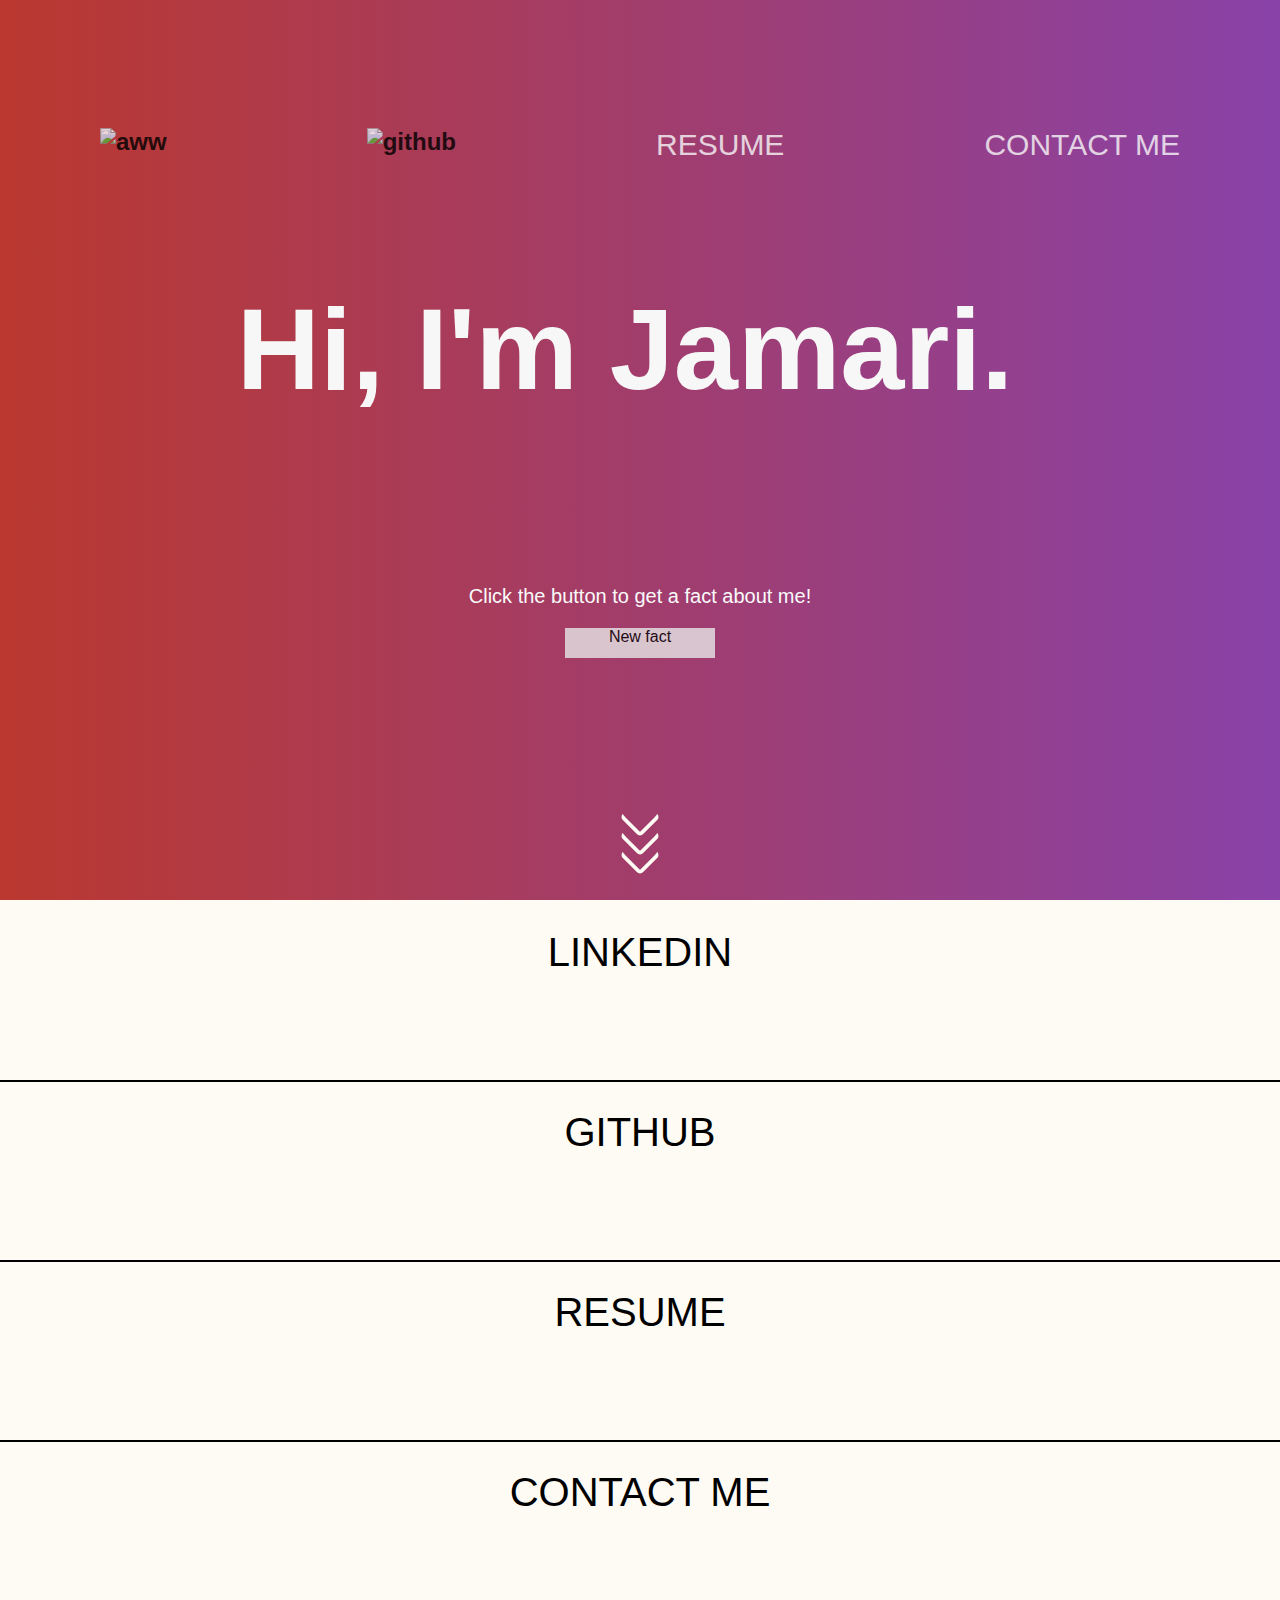
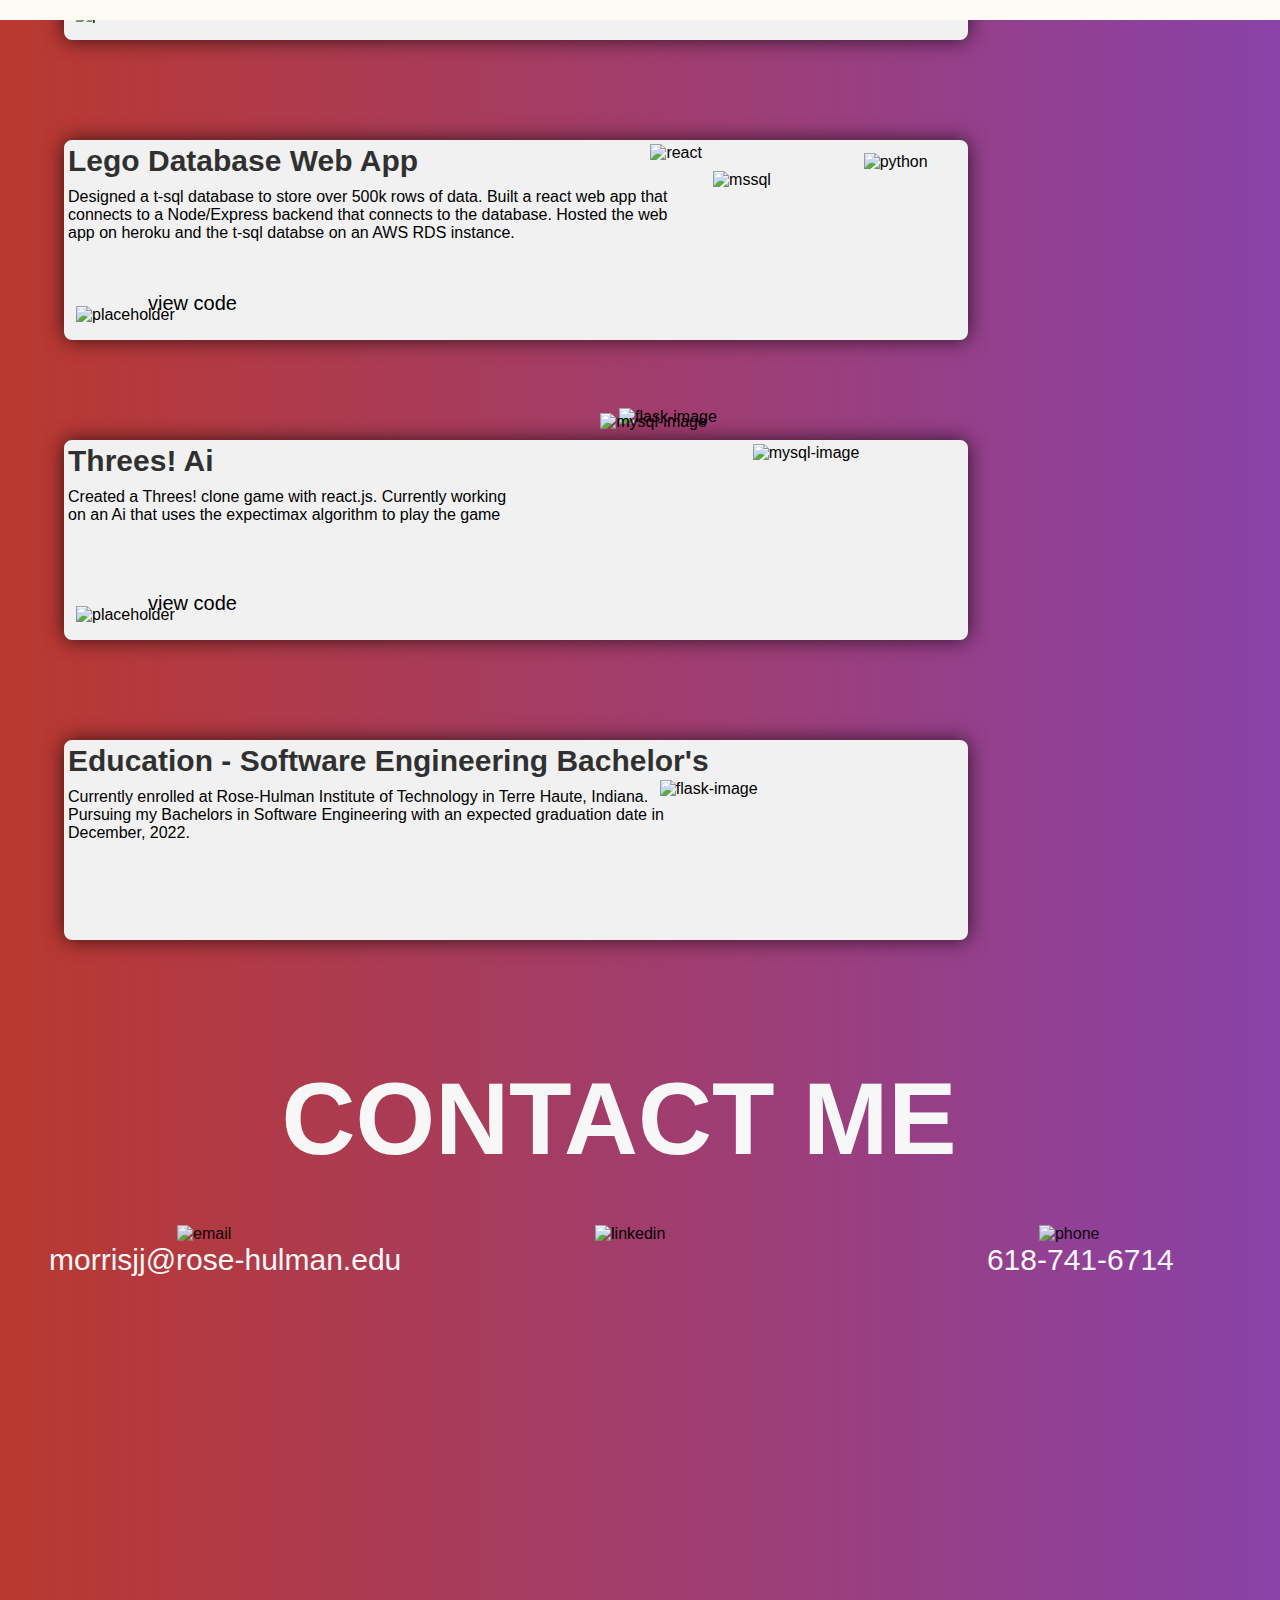
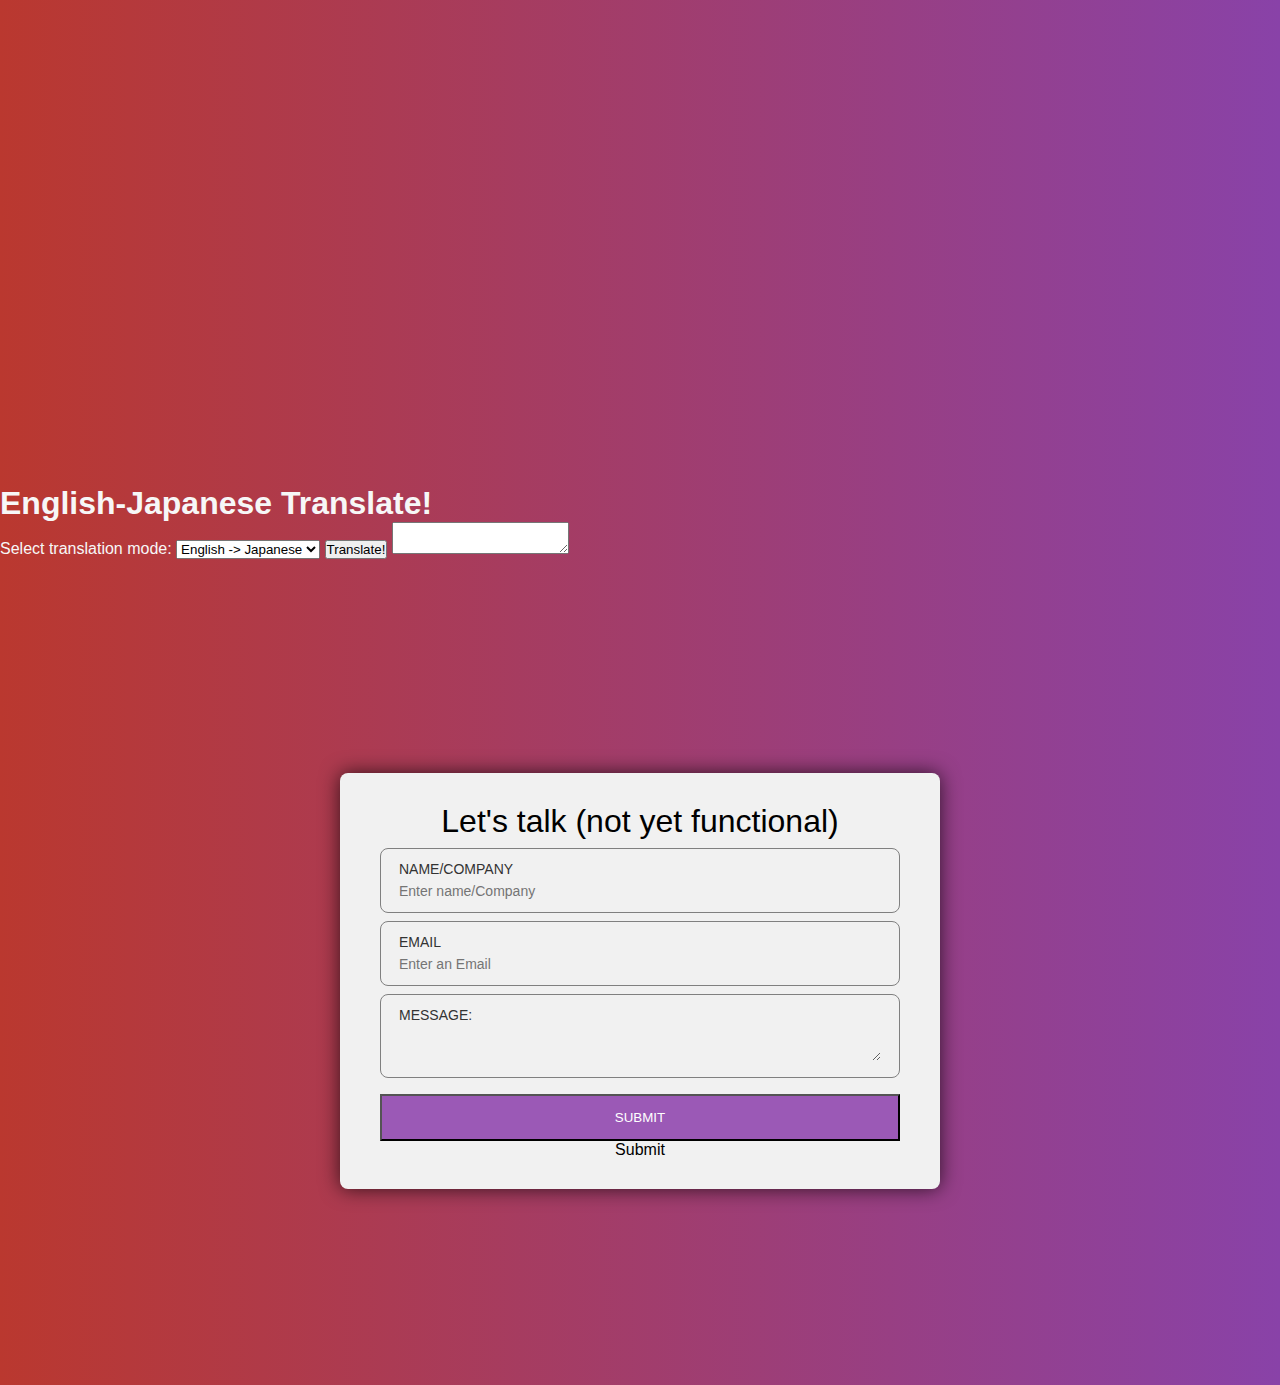
==== commit 2cdd94a5: "Form successfully sends info back to servlet" ====
--- a/portfolio/src/main/webapp/index.html
+++ b/portfolio/src/main/webapp/index.html
@@ -222,29 +222,31 @@
 
         </div>
 
-        <!--
+        
         <div class="contact-form">
+            <form method="POST" action="/form-handler">
             <div class="scroll-target"></div>
             <h1>Let's talk (not yet functional)</h1>
-            <div class="txtb">
+            <div class="txtb" class="top-level-object">
                 <label>Name/Company</label>
-                <input type="text" name="name/company" value="" placeholder="Enter name/Company">
-            </div>
-
-            <div class="txtb">
+                <input type="text" name="name/company" value="" placeholder="Enter name/Company" >
+            </div>
+
+            <div class="txtb" class="top-level-object">
                 <label>Email</label>
                 <input type="text" name="email" value="" placeholder="Enter an Email">
             </div>
 
-            <div class="txtb">
+            <div class="txtb" class="top-level-object">
                 <label>Message:</label>
-                <textarea></textarea>
-            </div>
-
-            <a class="btn">Submit</a>
-
-        </div>
-    -->
+                <textarea name="message"></textarea>
+            </div>
+
+            <input type="submit" class="btn" class="top-level-object">Submit</input>
+            </form>
+
+        </div>
+    
 
 
     </div>
--- a/portfolio/src/main/webapp/styles.css
+++ b/portfolio/src/main/webapp/styles.css
@@ -707,7 +707,6 @@
 
 .translation-area{
     height: 100vh;
-    z-index: 10000001;
     position: relative;
     top: 100vh;
     margin-left: auto;
@@ -778,6 +777,7 @@
     margin: 8px 0;
     padding: 12px 18px;
     border-radius: 8px;
+    z-index: 1001;
 }
 
 .txtb label{
@@ -806,6 +806,7 @@
     cursor: pointer;
     margin-top: 8px;
     width: 100%;
+    z-index: 1001;
 
 }
 
@@ -1118,8 +1119,7 @@
         top: calc(100vh + 2800px);
     }
 
-
-
+   
     .contact-images{
             
           display: flex;
